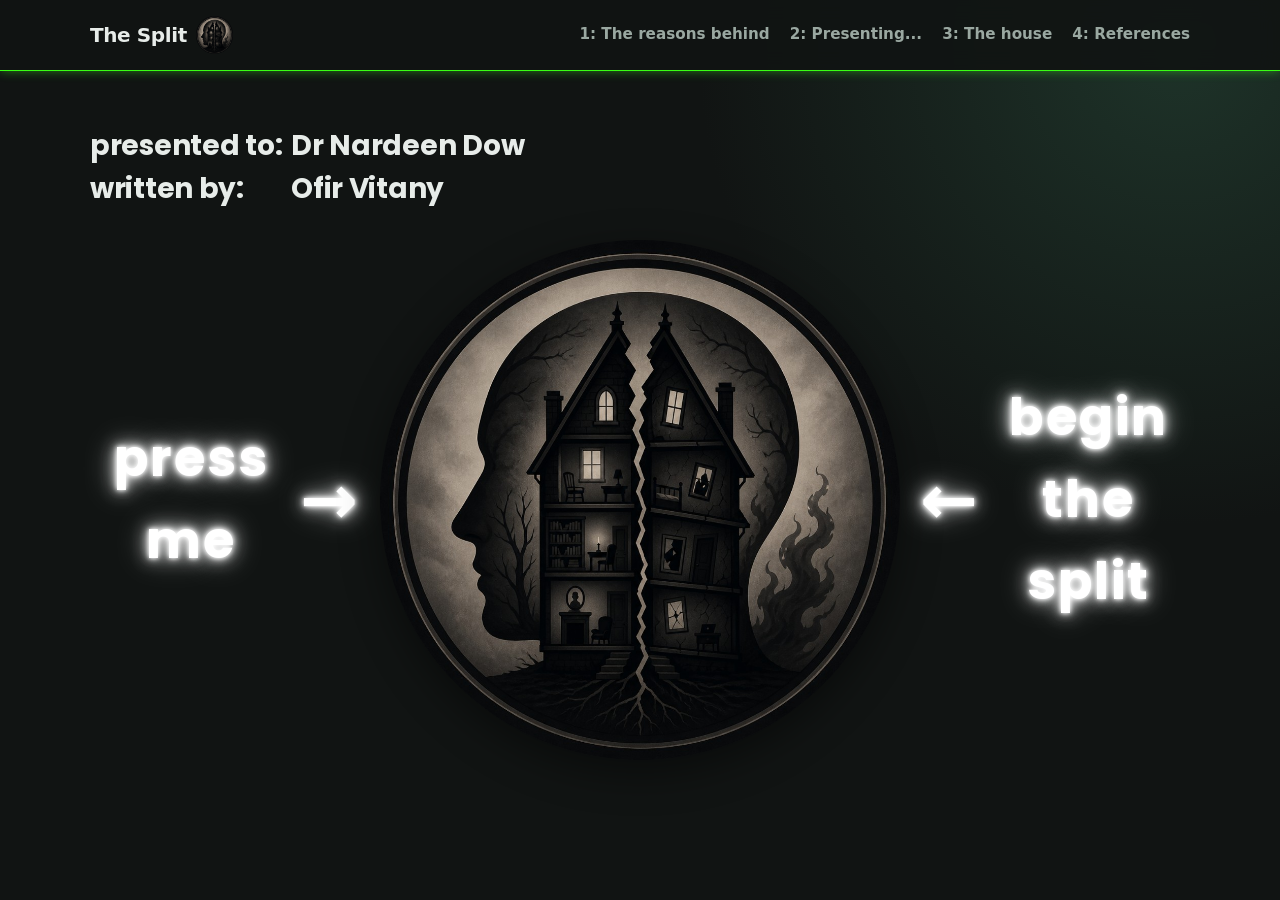
==== index.html @ 3e43fdf5 "Scale nav labels larger during the neon hover pulse." ====
﻿<!DOCTYPE html>
<html lang="en">
<head>
  <meta charset="UTF-8" />
  <meta name="viewport" content="width=device-width, initial-scale=1" />
  <meta name="description" content="2: Presenting... — The Split." />
  <title>2: Presenting... — The Split</title>
  <link rel="preconnect" href="https://fonts.googleapis.com" />
  <link rel="preconnect" href="https://fonts.gstatic.com" crossorigin />
  <link href="https://fonts.googleapis.com/css2?family=Poppins:wght@400;500;600;700&display=swap" rel="stylesheet" />
  <link rel="stylesheet" href="css/style.css?v=74" />
</head>
<body>
  <header class="site-header">
    <div class="container header-inner">
      <a class="logo" href="index.html"><strong>The Split</strong><img class="logo-icon" src="images/the-split-icon.png" alt="" width="40" height="40" /></a>
                  <nav aria-label="Main">
        <a href="american-survey.html" class="nav-link">1: The reasons behind</a>
        <a href="index.html" class="nav-link" aria-current="page">2: Presenting...</a>
        <a href="practice.html" class="nav-link">3: The house</a>
        <a href="references.html" class="nav-link">4: References</a>
      </nav>
    </div>
  </header>

  <main>
    <section id="introduction" class="section section-presentation presenting-section">
      <div class="container presenting-layout">
        <div class="presenting-credits">
          <div class="presenting-credit-row">
            <span class="presenting-credit-label">presented to:</span>
            <span class="presenting-credit-name">Dr Nardeen Dow</span>
          </div>
          <div class="presenting-credit-row">
            <span class="presenting-credit-label">written by:</span>
            <span class="presenting-credit-name">Ofir Vitany</span>
          </div>
        </div>
        <div class="presenting-hero">
          <p class="presenting-neon presenting-neon--left">
            <span class="presenting-neon-text">press me</span>
            <span class="presenting-neon-arrow" aria-hidden="true">→</span>
          </p>
          <a
            class="presenting-image-link"
            href="https://ofirx.github.io/present-progressive-site/practice.html"
          >
            <img
              class="presenting-image"
              src="images/the-split-presenting.png"
              alt="The Split — a house cracked in half inside a human silhouette"
              width="720"
              height="720"
            />
          </a>
          <p class="presenting-neon presenting-neon--right">
            <span class="presenting-neon-arrow" aria-hidden="true">←</span>
            <span class="presenting-neon-text">begin the split</span>
          </p>
        </div>
      </div>
    </section>
  </main>
</body>
</html>
---- css/style.css ----
﻿:root {
  color-scheme: dark;
  --bg: #111413;
  --surface: #1a1f1d;
  --surface-2: #222826;
  --text: #e7ece9;
  --muted: #9aa8a1;
  --accent: #52b788;
  --accent-light: #1e3329;
  --accent-dark: #95d5b2;
  --border: #2c3631;
  --neon-green: #39ff14;
  --shadow: 0 12px 40px rgba(0, 0, 0, 0.45);
  --radius: 16px;
  --font: "Segoe UI", system-ui, -apple-system, sans-serif;
  --font-serif: Georgia, "Times New Roman", serif;
}

* {
  box-sizing: border-box;
}

html {
  scroll-behavior: smooth;
}

body {
  margin: 0;
  font-family: var(--font);
  color: var(--text);
  background:
    radial-gradient(circle at 92% 5%, var(--accent-light), transparent 30rem),
    var(--bg);
  background-attachment: fixed;
  line-height: 1.6;
}

.bilingual-block {
  display: flex;
  flex-direction: column;
  gap: 0.35rem;
}

.bilingual-block .en,
.sentence-en {
  display: block;
  direction: ltr;
  text-align: left;
}

/* Hebrew — right-to-left reading and right-aligned layout */
[lang="he"],
[dir="rtl"],
.he,
.btn-he,
.he-note,
.sentence-he,
.quiz-instr-he,
.quiz-pane-instr-he,
.quiz-pane-heading-he,
.quiz-pane-lead-he,
.quiz-question-he,
.quiz-feedback-he {
  direction: rtl;
  text-align: right;
  unicode-bidi: isolate;
  font-family: "Segoe UI", "Arial Hebrew", "David", sans-serif;
}

.bilingual-block .he,
.sentence-he,
.he-note,
.quiz-question-he,
.quiz-feedback-he {
  display: block;
  align-self: stretch;
  width: 100%;
  color: var(--muted);
}

.btn-bilingual {
  flex-direction: column;
  align-items: stretch;
  gap: 0.2rem;
  line-height: 1.15;
  padding: 1.1rem 1.3rem;
}

.btn-bilingual .btn-en {
  display: inline-flex;
  align-items: center;
  justify-content: center;
  gap: 0.4rem;
  text-align: center;
}

.btn-bilingual .btn-he {
  display: inline-flex;
  align-items: center;
  justify-content: center;
  gap: 0.4rem;
  text-align: right;
}

.btn-icon {
  flex-shrink: 0;
  font-size: 0.9em;
  line-height: 1;
}

.btn-en {
  display: block;
}

.btn-he {
  display: block;
  width: 100%;
  font-size: 1.56rem;
  font-weight: 600;
  opacity: 0.92;
}

.nav-link {
  line-height: 1.15;
  text-align: center;
  font-weight: 600;
}

a {
  color: var(--accent);
  text-decoration-thickness: 2px;
  text-underline-offset: 3px;
}

a:hover {
  color: var(--accent-dark);
}

.container {
  width: min(1100px, 92vw);
  margin: 0 auto;
}

.site-header {
  position: sticky;
  top: 0;
  z-index: 10;
  background: rgba(17, 20, 19, 0.92);
  backdrop-filter: blur(10px);
  border-bottom: 1px solid var(--neon-green);
  box-shadow: 0 0 10px rgba(57, 255, 20, 0.45);
}

.header-inner {
  display: flex;
  align-items: center;
  justify-content: space-between;
  padding: 1rem 0;
}

.logo {
  display: inline-flex;
  align-items: center;
  gap: 0.55rem;
  font-size: 1.25rem;
  font-weight: 800;
  color: var(--text);
  text-decoration: none;
  letter-spacing: -0.02em;
}

.logo strong {
  font-weight: 800;
  color: inherit;
}

.logo-icon {
  width: 2.35rem;
  height: 2.35rem;
  object-fit: cover;
  border-radius: 50%;
  flex-shrink: 0;
}

.logo span {
  color: var(--accent);
}

nav {
  display: flex;
  gap: 1.25rem;
  align-items: center;
}

nav a {
  color: var(--muted);
  text-decoration: none;
  font-weight: 600;
  font-size: 0.95rem;
  display: inline-block;
  transform-origin: center;
  transition: color 0.2s ease, text-shadow 0.2s ease;
}

nav a:hover,
nav a:active,
nav a:focus-visible {
  color: var(--neon-green);
  outline: none;
  animation: nav-neon-pulse 1.15s ease-in-out infinite;
}

@keyframes nav-neon-pulse {
  0%,
  100% {
    color: var(--neon-green);
    transform: scale(1.08);
    text-shadow:
      0 0 4px var(--neon-green),
      0 0 10px rgba(57, 255, 20, 0.75),
      0 0 22px rgba(57, 255, 20, 0.45);
  }
  50% {
    color: #c8ffb0;
    transform: scale(1.22);
    text-shadow:
      0 0 6px #fff,
      0 0 16px var(--neon-green),
      0 0 32px rgba(57, 255, 20, 0.9);
  }
}

@media (prefers-reduced-motion: reduce) {
  nav a:hover,
  nav a:active,
  nav a:focus-visible {
    animation: none;
    transform: scale(1.1);
    text-shadow:
      0 0 8px rgba(57, 255, 20, 0.7);
  }
}

.nav-github {
  padding: 0.45rem 0.85rem;
  border: 1px solid var(--border);
  border-radius: 999px;
  background: var(--surface);
}

.hero {
  padding: 4.5rem 0 3.5rem;
  background:
    radial-gradient(circle at top right, var(--accent-light), transparent 55%),
    linear-gradient(180deg, var(--surface) 0%, var(--bg) 100%);
}

.hero-compact {
  padding: 3rem 0 2rem;
}

.page-pager {
  display: flex;
  align-items: center;
  justify-content: space-between;
  gap: 1rem;
  margin-top: 2.5rem;
  padding-top: 1.5rem;
  border-top: 1px solid var(--border);
}

.page-pager-gap {
  flex: 1;
}

.btn-round {
  display: inline-flex;
  flex-direction: column;
  align-items: center;
  justify-content: center;
  gap: 0.3rem;
  min-width: 13rem;
  padding: 1.7rem 4rem;
  border-radius: 999px;
  border: none;
  font: inherit;
  font-weight: 800;
  font-size: 2rem;
  line-height: 1.15;
  text-decoration: none;
  color: #fff;
  cursor: pointer;
  transition: transform 0.15s ease, filter 0.15s ease;
  box-shadow: 0 6px 20px rgba(0, 0, 0, 0.12);
}

.btn-round:hover {
  color: #fff;
  transform: translateY(-1px);
  filter: brightness(1.05);
}

.btn-round .he {
  font-size: 1.56rem;
  font-weight: 700;
  opacity: 0.95;
  text-align: center;
  width: 100%;
}

.page-pager-back .he {
  text-align: center;
}

.page-pager-next .he {
  text-align: center;
}

.page-pager-back {
  background: #c62828;
}

.page-pager-back:hover {
  background: #b71c1c;
}

.page-pager-next {
  background: #2d6a4f;
}

.page-pager-next:hover {
  background: #1b4332;
}

.nav-link[aria-current="page"] {
  color: var(--muted);
  font-weight: 600;
}

.hero-content {
  max-width: 720px;
}

.hero-content--bilingual {
  max-width: 960px;
}

.hero .intro-instructions-layout {
  margin-bottom: 0;
}

.hero .intro-title-en,
.hero .intro-title-he {
  font-size: clamp(2rem, 5vw, 3.2rem);
  line-height: 1.1;
  letter-spacing: -0.03em;
}

.bilingual-intro-subtitle-en,
.bilingual-intro-subtitle-he {
  margin: 0.85rem 0 0.5rem;
  font-size: 1.15rem;
  line-height: 1.3;
}

.bilingual-intro-subtitle-he {
  text-align: right;
}

.task-instructions-layout {
  display: grid;
  grid-template-columns: minmax(0, 1fr) minmax(0, 1fr);
  gap: 1rem 1.25rem;
  align-items: start;
}

.task-instructions-en-block,
.task-instructions-he-block {
  min-width: 0;
}

.practice-section-label-en,
.practice-section-label-he {
  margin: 0 0 0.35rem;
  font-size: 0.82rem;
  font-weight: 800;
  text-transform: uppercase;
  letter-spacing: 0.06em;
  color: var(--muted);
}

.practice-section-label-he {
  text-align: right;
}

.practice-task-title-en,
.practice-task-title-he {
  margin: 0 0 0.75rem;
  font-size: 1.2rem;
  line-height: 1.3;
}

.practice-task-title-he {
  text-align: right;
}

.task-instructions-en-block .match-instructions-en,
.task-instructions-he-block .match-instructions-he {
  margin: 0;
  padding-top: 0;
  border-top: 0;
}

.task-instructions-en-block .match-instructions-en {
  line-height: 1.65;
  font-size: 1rem;
  color: var(--text);
}

.task-instructions-he-block .match-instructions-he {
  line-height: 1.7;
  font-size: 0.98rem;
  color: var(--muted);
}

.task-instructions-layout--parallel-rows {
  display: grid;
  grid-template-columns: minmax(0, 1fr) minmax(0, 1fr);
  gap: 0.45rem 1.25rem;
  align-items: start;
}

.task-instructions-layout--parallel-rows .practice-section-label-en,
.task-instructions-layout--parallel-rows .practice-section-label-he {
  margin: 0;
}

.task-instructions-layout--parallel-rows .practice-task-title-en,
.task-instructions-layout--parallel-rows .practice-task-title-he {
  margin: 0 0 0.35rem;
}

.task-instructions-layout--parallel-rows .match-instructions-en,
.task-instructions-layout--parallel-rows .match-instructions-he {
  margin: 0;
  padding-top: 0;
  border-top: 0;
}

.task-instructions-layout--parallel-rows .match-instructions-en {
  line-height: 1.55;
  font-size: 0.98rem;
  color: var(--text);
}

.task-instructions-layout--parallel-rows .match-instructions-he {
  line-height: 1.6;
  font-size: 0.96rem;
  color: var(--muted);
  direction: rtl;
  text-align: right;
  font-family: "Segoe UI", "Arial Hebrew", "David", sans-serif;
}

.task-instructions-layout--parallel-rows .match-instructions-en--lead,
.task-instructions-layout--parallel-rows .match-instructions-he--lead {
  margin-top: 0.15rem;
  font-weight: 800;
}

.task-instructions-layout--parallel-rows .task-instructions-spacer {
  min-height: 0.35rem;
}

@media (max-width: 900px) {
  .task-instructions-layout--parallel-rows {
    grid-template-columns: 1fr;
  }

  .task-instructions-layout--parallel-rows .match-instructions-he {
    margin-top: -0.2rem;
    padding-bottom: 0.35rem;
  }

  .task-instructions-layout--parallel-rows .task-instructions-spacer {
    display: none;
  }

  .task-instructions-layout {
    grid-template-columns: 1fr;
  }
}

.eyebrow {
  margin: 0 0 0.75rem;
  font-size: 0.85rem;
  font-weight: 700;
  letter-spacing: 0.08em;
  text-transform: uppercase;
  color: var(--accent);
}

h1 {
  margin: 0 0 1rem;
  font-size: clamp(2rem, 5vw, 3.2rem);
  line-height: 1.1;
  letter-spacing: -0.03em;
}

.lead {
  margin: 0 0 1.75rem;
  font-size: 1.15rem;
  color: var(--muted);
  max-width: 58ch;
}

.hero-actions {
  display: flex;
  flex-wrap: wrap;
  gap: 0.75rem;
}

.btn {
  display: inline-flex;
  align-items: center;
  justify-content: center;
  padding: 1.6rem 2.5rem;
  border-radius: 999px;
  border: none;
  font: inherit;
  font-size: 1.76rem;
  font-weight: 700;
  cursor: pointer;
  text-decoration: none;
  transition: transform 0.15s ease, box-shadow 0.15s ease;
}

.btn:hover {
  transform: translateY(-1px);
}

.btn-primary {
  background: var(--accent);
  color: #fff;
  box-shadow: 0 8px 24px rgba(45, 106, 79, 0.25);
}

.btn-primary:hover {
  color: #fff;
  background: var(--accent-dark);
}

.btn-secondary {
  background: var(--surface);
  color: var(--text);
  border: 1px solid var(--border);
}

.section {
  padding: 4rem 0;
}

.section-alt {
  background: var(--surface-2);
}

h2 {
  margin: 0 0 0.5rem;
  font-size: clamp(1.6rem, 3vw, 2.2rem);
  letter-spacing: -0.02em;
}

.section-intro {
  margin: 0 0 2rem;
  color: var(--muted);
  max-width: 62ch;
}

.intro-instructions-layout {
  display: grid;
  grid-template-columns: minmax(0, 1fr) minmax(0, 1fr);
  gap: 1.25rem 2rem;
  margin: 0 0 2rem;
  align-items: start;
}

.intro-title-en,
.intro-title-he {
  margin: 0 0 0.65rem;
  font-size: clamp(1.6rem, 3vw, 2.2rem);
  letter-spacing: -0.02em;
}

.intro-title-he {
  text-align: right;
}

.intro-instructions-en-block {
  min-width: 0;
}

.intro-instructions-he-block {
  min-width: 0;
}

.intro-instructions-en {
  margin: 0;
  line-height: 1.65;
  font-size: 1.05rem;
  color: var(--muted);
  direction: ltr;
  text-align: left;
}

.intro-instructions-he {
  margin: 0;
  line-height: 1.7;
  font-size: 1.02rem;
  color: var(--muted);
  direction: rtl;
  text-align: right;
  unicode-bidi: isolate;
  font-family: "Segoe UI", "Arial Hebrew", "David", sans-serif;
}

.intro-instructions-luck {
  margin: 0.85rem 0 0;
  font-size: 1.05rem;
  font-weight: 800;
  line-height: 1.4;
  color: var(--accent-dark);
}

.intro-instructions-luck-en {
  text-align: left;
}

.intro-instructions-luck-he {
  direction: rtl;
  text-align: right;
  font-family: "Segoe UI", "Arial Hebrew", "David", sans-serif;
}

.intro-instructions-layout.intro-instructions-layout--parallel-rows {
  gap: 0.45rem 1.25rem;
}

.intro-instructions-layout--parallel-rows .intro-title-en,
.intro-instructions-layout--parallel-rows .intro-title-he {
  margin: 0 0 0.35rem;
}

.intro-instructions-layout--parallel-rows .intro-instructions-en,
.intro-instructions-layout--parallel-rows .intro-instructions-he {
  margin: 0;
}

.intro-instructions-layout--parallel-rows .intro-instructions-luck {
  margin: 0.15rem 0 0;
}

@media (max-width: 760px) {
  .intro-instructions-layout {
    grid-template-columns: 1fr;
  }

  .intro-instructions-layout--parallel-rows .intro-instructions-he,
  .intro-instructions-layout--parallel-rows .intro-instructions-luck-he {
    margin-top: -0.2rem;
    padding-bottom: 0.35rem;
  }
}

.section-presentation {
  padding-top: 3rem;
}

.intro-division {
  margin: 2.5rem 0;
  border: 0;
  border-top: 2px solid var(--border);
  box-shadow: 0 1px 0 rgba(45, 106, 79, 0.12);
}

.intro-below-videos {
  max-width: 720px;
  margin: 0 auto;
  padding-top: 0.5rem;
}

.intro-topic-title {
  margin: 0 0 1rem;
  font-size: clamp(1.75rem, 4vw, 2.5rem);
  letter-spacing: -0.02em;
}

.intro-topic-lead {
  margin: 0 0 1.75rem;
  font-size: 1.15rem;
  line-height: 1.6;
  color: var(--muted);
}

.intro-below-videos .rule-card {
  margin-bottom: 2.5rem;
}

.section-credits {
  min-height: calc(100vh - 76px);
  padding-top: 3rem;
  background: transparent;
}

.credits-container {
  max-width: 720px;
  margin: 0 auto;
}

.credits-title {
  margin: 0 0 1.25rem;
  padding: 0;
  font-size: clamp(1.75rem, 4vw, 2.4rem);
  letter-spacing: -0.02em;
  line-height: 1.2;
}

.credits-list {
  margin: 0 0 2.5rem;
  padding: 0;
  list-style: none;
  counter-reset: credits;
  display: flex;
  flex-direction: column;
  gap: 1.25rem;
}

.credits-item {
  display: flex;
  align-items: flex-start;
  gap: 0.85rem;
  margin: 0;
  padding: 0;
  counter-increment: credits;
}

.credits-item::before {
  content: counter(credits);
  flex-shrink: 0;
  display: flex;
  align-items: center;
  justify-content: center;
  width: 2.5rem;
  height: 2.5rem;
  margin: 0;
  background: var(--surface);
  border: 2px solid var(--border);
  color: var(--text);
  font-weight: 800;
  font-size: 1.1rem;
  line-height: 1;
}

.credits-item-card {
  flex: 1;
  min-width: 0;
  padding: 1rem 1.15rem;
  background: #000;
  border: 1px solid #1a1a1a;
  border-radius: var(--radius);
  box-shadow: 0 8px 24px rgba(0, 0, 0, 0.25);
  color: #fff;
}

.credits-container .page-pager {
  margin-top: 0;
}

.credits-label {
  display: block;
  margin-bottom: 0.45rem;
  font-weight: 800;
  font-size: 1.05rem;
  color: #fff;
}

.credits-link {
  word-break: break-word;
  font-size: 0.98rem;
  line-height: 1.5;
  color: #fff;
  text-decoration-color: rgba(255, 255, 255, 0.55);
}

.credits-link:hover {
  color: #fff;
  text-decoration-color: #fff;
}

.rule-card {
  padding: 1.5rem;
  margin-bottom: 2rem;
  background: var(--surface);
  border: 1px solid var(--border);
  border-radius: var(--radius);
  box-shadow: var(--shadow);
}

.rule-card h3 {
  margin: 0 0 0.75rem;
  font-size: 1.1rem;
}

.formula {
  margin: 0 0 0.75rem;
  font-size: 1.15rem;
  font-weight: 700;
}

.formula span {
  display: inline-block;
  margin: 0.15rem 0.25rem;
  padding: 0.2rem 0.55rem;
  border-radius: 8px;
  background: var(--accent-light);
  color: var(--accent-dark);
}

.example {
  margin: 0;
  padding: 0.85rem 1rem;
  border-left: 4px solid var(--accent);
  background: var(--accent-light);
  border-radius: 0 10px 10px 0;
  font-family: var(--font-serif);
}

.video-gallery {
  display: grid;
  grid-template-columns: repeat(2, minmax(0, 1fr));
  gap: 1.5rem;
  align-items: start;
}

@media (max-width: 760px) {
  .video-gallery {
    grid-template-columns: 1fr;
  }
}

.video-slot {
  display: flex;
  flex-direction: column;
  padding: 1.25rem;
  background: var(--surface);
  border: 1px solid var(--border);
  border-radius: var(--radius);
  box-shadow: var(--shadow);
}

.video-number {
  display: inline-flex;
  align-items: center;
  justify-content: center;
  width: fit-content;
  margin-bottom: 0.5rem;
  padding: 0.3rem 0.7rem;
  border-radius: 999px;
  background: var(--accent);
  color: #fff;
  font-size: 0.8rem;
  font-weight: 800;
  letter-spacing: 0.04em;
  text-transform: uppercase;
}

.video-number.bilingual-block .he {
  color: rgba(255, 255, 255, 0.92);
  font-size: 0.72rem;
  text-transform: none;
  letter-spacing: 0;
}

h1 .he,
h2 .he,
h3 .he {
  font-size: 0.58em;
  font-weight: 600;
  margin-top: 0.15rem;
  text-align: right;
}

.eyebrow .he {
  color: var(--accent);
}

.video-title {
  margin: 0 0 0.85rem;
  font-size: 1.05rem;
}

.upload-text {
  display: flex;
  flex-direction: column;
  gap: 0.1rem;
}

.upload-text .he {
  font-size: 0.82rem;
  text-align: right;
}

.save-status {
  margin: 0 0 0.65rem;
  font-size: 0.85rem;
  font-weight: 600;
  color: var(--accent-dark);
}

.save-status .he {
  font-size: 0.82rem;
}

.save-status.save-status-error {
  color: #fca5a5;
}

.github-storage-panel {
  margin-bottom: 2rem;
  padding: 1.25rem 1.35rem;
  border-radius: var(--radius);
  border: 1px solid var(--border);
  background: var(--surface);
  box-shadow: var(--shadow);
}

.github-storage-title {
  margin: 0 0 0.65rem;
  font-size: 1.15rem;
}

.github-storage-intro {
  margin: 0 0 0.85rem;
  font-size: 0.95rem;
  line-height: 1.55;
  color: var(--muted);
}

.github-connection-status {
  margin: 0 0 1rem;
  font-size: 0.92rem;
  font-weight: 650;
  color: var(--muted);
}

.github-connection-status.is-connected {
  color: var(--accent-dark);
}

.github-token-form {
  margin: 0;
}

.github-token-label {
  display: block;
  margin-bottom: 0.45rem;
  font-size: 0.9rem;
  font-weight: 700;
}

.github-token-row {
  display: flex;
  flex-wrap: wrap;
  gap: 0.65rem;
  align-items: center;
}

.github-token-input {
  flex: 1 1 220px;
  min-width: 0;
  padding: 0.85rem 1rem;
  border-radius: 10px;
  border: 1px solid var(--border);
  font: inherit;
  font-size: 1rem;
}

.video-timeline {
  margin-bottom: 0.75rem;
}

.timeline-header {
  margin-bottom: 0.4rem;
  font-size: 0.82rem;
  font-weight: 700;
  color: var(--muted);
}

.timeline-header .he {
  font-size: 0.8rem;
}

.video-seek {
  width: 100%;
  height: 6px;
  margin: 0;
  accent-color: var(--accent);
  cursor: pointer;
}

.video-seek:disabled {
  cursor: not-allowed;
  opacity: 0.45;
}

.timeline-times {
  display: flex;
  justify-content: space-between;
  align-items: center;
  margin-top: 0.35rem;
  font-size: 0.82rem;
  font-weight: 700;
  font-variant-numeric: tabular-nums;
  color: var(--muted);
}

.time-separator {
  display: none;
}

.video-frame:fullscreen,
.video-frame:-webkit-full-screen {
  display: flex;
  align-items: center;
  justify-content: center;
  background: #000;
}

.video-frame:fullscreen .lesson-video,
.video-frame:-webkit-full-screen .lesson-video {
  width: 100%;
  height: 100%;
}

.upload-label {
  display: inline-flex;
  align-items: center;
  gap: 0.9rem;
  width: fit-content;
  margin-bottom: 0.85rem;
  padding: 1.1rem 1.8rem;
  border: 1px dashed var(--accent);
  border-radius: 10px;
  background: var(--accent-light);
  color: var(--accent-dark);
  font-size: 1.8rem;
  font-weight: 700;
  cursor: pointer;
}

.upload-label:hover {
  background: #1e4a32;
}

.upload-label input {
  display: none;
}

.upload-icon {
  font-size: 2rem;
  line-height: 1;
}

.video-frame {
  position: relative;
  aspect-ratio: 16 / 9;
  border-radius: 12px;
  overflow: hidden;
  background: #1a1a1a;
}

.video-player-row {
  display: flex;
  align-items: stretch;
  gap: 0.6rem;
}

.video-player-row .video-frame {
  flex: 1;
  min-width: 0;
  margin-bottom: 0;
}

.video-player-row .video-controls {
  display: flex;
  flex-direction: column;
  justify-content: center;
  flex: 0 0 auto;
  width: min(38%, 8.5rem);
  margin-top: 0;
  gap: 0.3rem;
}

.lesson-video {
  width: 100%;
  height: 100%;
  object-fit: contain;
  background: #000;
}

.lesson-video[hidden] {
  display: none;
}

.video-placeholder {
  position: absolute;
  inset: 0;
  display: flex;
  align-items: center;
  justify-content: center;
  margin: 0;
  padding: 1rem;
  text-align: center;
  color: #ccc;
  font-size: 0.92rem;
}

.video-slot.has-video .video-placeholder {
  display: none;
}

.video-controls {
  display: grid;
  grid-template-columns: repeat(2, 1fr);
  gap: 0.55rem;
  margin-top: auto;
}

.video-player-row + .video-timeline {
  margin-top: 0.65rem;
}

.video-controls .btn {
  position: relative;
  min-width: 0;
  width: 100%;
  padding: 0.55rem 0.5rem;
  font-size: 0.85rem;
  transition:
    background-color 1.8s ease,
    border-color 1.8s ease,
    box-shadow 1.8s ease,
    color 1.8s ease,
    transform 0.15s ease;
}

.video-controls .btn-bilingual {
  gap: 0.1rem;
  padding: 0.55rem 0.5rem;
}

.video-controls .btn-bilingual .btn-he {
  font-size: 0.78rem;
}

@media (max-width: 520px) {
  .video-player-row {
    flex-direction: column;
  }

  .video-player-row .video-controls {
    width: 100%;
    flex-direction: row;
    flex-wrap: wrap;
  }

  .video-player-row .video-controls .btn {
    flex: 1 1 calc(50% - 0.15rem);
  }
}

.video-controls .btn.is-pressed:not(:disabled) {
  background-color: var(--accent-light);
  border-color: var(--accent);
  box-shadow:
    0 0 0 3px rgba(45, 106, 79, 0.28),
    0 8px 22px rgba(45, 106, 79, 0.2);
  color: var(--accent-dark);
  transform: translateY(-1px);
}

.video-controls .btn-primary.is-pressed:not(:disabled) {
  background-color: #74c69d;
  border-color: #b7e4c7;
  box-shadow:
    0 0 0 4px rgba(216, 243, 220, 0.95),
    0 10px 26px rgba(45, 106, 79, 0.35);
  color: #fff;
}

.video-controls .btn:disabled {
  opacity: 0.45;
  cursor: not-allowed;
  transform: none;
}

.practice-card {
  max-width: 720px;
  padding: 1.75rem;
  background: var(--surface);
  border: 1px solid var(--border);
  border-radius: var(--radius);
  box-shadow: var(--shadow);
}

.practice-container {
  max-width: 980px;
}

.practice-sections {
  display: flex;
  flex-direction: column;
  gap: 0;
  margin-bottom: 2rem;
}

.practice-section {
  padding: 1.75rem 1.5rem;
  border-radius: var(--radius);
  border: 1px solid transparent;
}

.practice-section--1 {
  background: linear-gradient(135deg, #1a2e22 0%, #1e4a32 100%);
  border-color: rgba(82, 183, 136, 0.35);
}

.practice-section--2 {
  background: linear-gradient(135deg, #1a2433 0%, #1e3a5f 100%);
  border-color: rgba(96, 165, 250, 0.3);
}

.practice-section--3 {
  background: linear-gradient(135deg, #241a33 0%, #2e2448 100%);
  border-color: rgba(167, 139, 250, 0.3);
}

.practice-section--4 {
  background: linear-gradient(135deg, #2a2618 0%, #3a3218 100%);
  border-color: rgba(251, 191, 36, 0.3);
}

.practice-section--5 {
  background: linear-gradient(135deg, #3a2433 0%, #3a1824 100%);
  border-color: rgba(244, 114, 182, 0.3);
}

.practice-divider {
  height: 4px;
  margin: 0;
  border: none;
  background: linear-gradient(
    90deg,
    rgba(45, 106, 79, 0.35),
    rgba(29, 78, 216, 0.35),
    rgba(109, 40, 217, 0.35),
    rgba(180, 83, 9, 0.35),
    rgba(190, 24, 93, 0.35)
  );
}

.practice-section-layout {
  display: grid;
  grid-template-columns: minmax(0, 1.1fr) minmax(0, 0.9fr);
  gap: 2rem;
  align-items: start;
}

.practice-activity {
  padding: 1.25rem 1.35rem;
  background: rgba(255, 255, 255, 0.72);
  border: 1px solid rgba(255, 255, 255, 0.9);
  border-radius: 12px;
  box-shadow: 0 8px 24px rgba(26, 26, 26, 0.06);
}

.practice-activity-content {
  min-height: 140px;
}

.practice-activity-content .en,
.practice-activity-content .he {
  display: block;
  min-height: 1.5rem;
}

.practice-task-title .en,
.practice-task-title .he {
  display: block;
  min-height: 1.4rem;
}

.practice-task-text .en,
.practice-task-text .he {
  display: block;
  min-height: 3rem;
}

.practice-task {
  padding: 0.25rem 0.5rem;
}

.practice-activity--game {
  padding: 0;
  overflow: hidden;
  background: #1e4a6a;
}

.practice-section--3 .match-instructions-he {
  border-top-color: rgba(91, 33, 182, 0.22);
}

.practice-game-shell,
.balloon-game-shell {
  position: relative;
  width: 100%;
  height: 100%;
}

.practice-game-fullscreen-btn,
.balloon-game-fullscreen-btn {
  position: absolute;
  top: 10px;
  right: 10px;
  z-index: 6;
  padding: 0.45rem 0.85rem;
  font-size: 0.82rem;
  box-shadow: 0 4px 14px rgba(26, 26, 26, 0.14);
}

.practice-game-shell:fullscreen,
.practice-game-shell:-webkit-full-screen,
.balloon-game-shell:fullscreen,
.balloon-game-shell:-webkit-full-screen {
  display: flex;
  flex-direction: column;
  width: 100%;
  height: 100%;
  background: linear-gradient(to bottom, #7dd3fc 0%, #bae6fd 55%, #dcfce7 100%);
}

.practice-activity--airplane .practice-game-shell:fullscreen,
.practice-activity--airplane .practice-game-shell:-webkit-full-screen {
  background: linear-gradient(to bottom, #74c0fc 0%, #a5d8ff 70%, #91a7ff 100%);
}

.practice-game-shell:fullscreen .practice-game-frame,
.practice-game-shell:fullscreen .balloon-game-frame,
.practice-game-shell:-webkit-full-screen .practice-game-frame,
.practice-game-shell:-webkit-full-screen .balloon-game-frame,
.balloon-game-shell:fullscreen .balloon-game-frame,
.balloon-game-shell:-webkit-full-screen .balloon-game-frame {
  flex: 1;
  width: 100%;
  height: 100%;
  min-height: 0;
  border-radius: 0;
}

.practice-game-shell:fullscreen .practice-game-fullscreen-btn,
.practice-game-shell:fullscreen .balloon-game-fullscreen-btn,
.practice-game-shell:-webkit-full-screen .practice-game-fullscreen-btn,
.practice-game-shell:-webkit-full-screen .balloon-game-fullscreen-btn,
.balloon-game-shell:fullscreen .balloon-game-fullscreen-btn,
.balloon-game-shell:-webkit-full-screen .balloon-game-fullscreen-btn {
  position: fixed;
  top: 14px;
  right: 14px;
}

.practice-game-frame,
.balloon-game-frame {
  display: block;
  width: 100%;
  height: 620px;
  border: 0;
  border-radius: 10px;
}

.balloon-game-frame {
  background: linear-gradient(to bottom, #7dd3fc 0%, #bae6fd 55%, #dcfce7 100%);
}

.airplane-game-frame {
  background: linear-gradient(to bottom, #74c0fc 0%, #a5d8ff 70%, #91a7ff 100%);
}

.practice-activity--airplane {
  background: #1e4a6a;
}

.practice-section--2 .match-instructions-he {
  border-top-color: rgba(30, 58, 138, 0.22);
}

.practice-section--1 .match-instructions-he {
  border-top-color: rgba(27, 67, 50, 0.22);
}

.practice-section-label {
  margin: 0 0 0.5rem;
  font-size: 0.78rem;
  font-weight: 800;
  letter-spacing: 0.08em;
  text-transform: uppercase;
  color: var(--muted);
}

.practice-section--1 .practice-section-label .en,
.practice-section--1 .practice-section-label .he {
  color: #86efac;
}

.practice-section--2 .practice-section-label .en,
.practice-section--2 .practice-section-label .he {
  color: #93c5fd;
}

.practice-section--3 .practice-section-label .en,
.practice-section--3 .practice-section-label .he {
  color: #c4b5fd;
}

.practice-section--4 .practice-section-label .en,
.practice-section--4 .practice-section-label .he {
  color: #fbbf24;
}

.practice-section--5 .practice-section-label .en,
.practice-section--5 .practice-section-label .he {
  color: #f9a8d4;
}

.practice-task-title {
  margin: 0 0 0.85rem;
  font-size: 1.35rem;
  line-height: 1.25;
}

.practice-task-text {
  margin: 0;
  line-height: 1.65;
  color: var(--text);
}

.practice-task-text .he {
  color: var(--muted);
}

.practice-section--4 .match-instructions-he {
  border-top-color: rgba(180, 83, 9, 0.22);
}

.reporter-activity {
  display: flex;
  flex-direction: column;
  gap: 1rem;
}

.reporter-live-badge {
  display: inline-flex;
  align-items: center;
  gap: 0.4rem;
  background: #dc2626;
  color: #fff;
  font-weight: 800;
  font-size: 0.78rem;
  letter-spacing: 0.08em;
  padding: 0.28rem 0.65rem;
  border-radius: 999px;
  margin-bottom: 0.5rem;
}

.reporter-live-badge::before {
  content: "";
  width: 0.55rem;
  height: 0.55rem;
  border-radius: 50%;
  background: var(--surface);
  animation: reporterPulse 1.1s ease-in-out infinite;
}

@keyframes reporterPulse {
  0%,
  100% {
    opacity: 1;
    transform: scale(1);
  }
  50% {
    opacity: 0.45;
    transform: scale(0.85);
  }
}

.reporter-scene-wrap {
  position: relative;
  border-radius: 14px;
  overflow: hidden;
  border: 3px solid rgba(180, 83, 9, 0.25);
  box-shadow: 0 10px 24px rgba(26, 26, 26, 0.08);
  background: #1e3a5f;
}

.reporter-scene-wrap .reporter-live-badge {
  position: absolute;
  top: 12px;
  left: 12px;
  z-index: 2;
  margin: 0;
}

.reporter-scene-img {
  display: block;
  width: 100%;
  height: auto;
  max-height: 280px;
  object-fit: cover;
  object-position: center;
}

.reporter-word-bank {
  display: flex;
  flex-wrap: wrap;
  gap: 0.45rem;
  margin: 0;
  padding: 0;
  list-style: none;
}

.reporter-word-bank li {
  background: #2a2318;
  border: 2px solid #fdba74;
  color: #fdba74;
  font-weight: 700;
  font-size: 0.92rem;
  padding: 0.28rem 0.65rem;
  border-radius: 999px;
}

.reporter-prompt {
  margin: 0;
  padding: 0.85rem 1rem;
  background: linear-gradient(135deg, #1e3a8a, #2563eb);
  color: #fff;
  border-radius: 12px;
  font-size: 0.98rem;
  line-height: 1.5;
}

.reporter-prompt strong {
  color: #fde68a;
}

.reporter-form {
  display: flex;
  flex-direction: column;
  gap: 0.85rem;
}

.reporter-field {
  display: flex;
  flex-direction: column;
  gap: 0.35rem;
}

.reporter-field label {
  font-weight: 700;
  font-size: 0.92rem;
  color: #fbbf24;
}

.reporter-input {
  width: 100%;
  min-height: 3.1rem;
  resize: vertical;
  border: 2px solid #fcd34d;
  border-radius: 10px;
  padding: 0.65rem 0.75rem;
  font-size: 1rem;
  line-height: 1.45;
  font-family: inherit;
  background: #2a2618;
  transition: border-color 0.2s ease, box-shadow 0.2s ease;
}

.reporter-input:focus {
  outline: none;
  border-color: #f59e0b;
  box-shadow: 0 0 0 3px rgba(245, 158, 11, 0.25);
}

.reporter-input--ok {
  border-color: #22c55e;
  background: #1a2e22;
}

.reporter-input--bad {
  border-color: #ef4444;
  background: #2e1a1a;
}

.reporter-actions {
  display: flex;
  flex-wrap: wrap;
  gap: 0.65rem;
}

.reporter-results {
  display: flex;
  flex-direction: column;
  gap: 0.65rem;
}

.reporter-summary {
  margin: 0;
  padding: 0.85rem 1rem;
  border-radius: 12px;
  background: #1a2433;
  border: 2px solid #93c5fd;
  line-height: 1.55;
}

.reporter-input--almost {
  border-color: #f59e0b;
  background: #2a2618;
}

.reporter-result-card--almost {
  background: #2a2618;
  border-color: #fcd34d;
}

.reporter-status--almost {
  background: #f59e0b;
  color: #fff;
}

.reporter-feedback--almost {
  padding-left: 0;
  color: #fbbf24;
  font-weight: 600;
}

.reporter-feedback--almost-list {
  margin: 0.35rem 0 0;
  padding-left: 1.1rem;
  color: #b45309;
  line-height: 1.5;
}

.reporter-input--model {
  border-color: #93c5fd;
  background: var(--surface-2);
  color: #64748b;
}

.reporter-result-card--model {
  background: #1a2433;
  border-color: #93c5fd;
}

.reporter-status--model {
  background: #2563eb;
  color: #fff;
}

.reporter-feedback--model {
  margin: 0 0 0.35rem;
  padding-left: 0;
  color: #93c5fd;
  font-weight: 700;
}

.reporter-model-sentence {
  margin: 0;
  padding: 0.65rem 0.75rem;
  background: var(--surface);
  border: 2px solid #bfdbfe;
  border-radius: 10px;
  font-size: 1rem;
  line-height: 1.45;
  color: var(--text);
}

.reporter-result-card {
  margin: 0;
  padding: 0.85rem 1rem;
  border-radius: 12px;
  border: 2px solid transparent;
}

.reporter-result-card h3 {
  margin: 0 0 0.45rem;
  font-size: 1rem;
  display: flex;
  align-items: center;
  gap: 0.5rem;
  flex-wrap: wrap;
}

.reporter-result-card--ok {
  background: #1a2e22;
  border-color: #86efac;
}

.reporter-result-card--bad {
  background: #2e1a1a;
  border-color: #fca5a5;
}

.reporter-status {
  font-size: 0.78rem;
  padding: 0.15rem 0.55rem;
  border-radius: 999px;
  font-weight: 800;
  letter-spacing: 0.03em;
}

.reporter-status--ok {
  background: #16a34a;
  color: #fff;
}

.reporter-status--bad {
  background: #dc2626;
  color: #fff;
}

.reporter-feedback {
  margin: 0;
  padding-left: 1.1rem;
  line-height: 1.5;
  font-size: 0.94rem;
}

.reporter-feedback--ok {
  padding-left: 0;
  color: #86efac;
}

.reporter-feedback--bad {
  color: #fca5a5;
}

.practice-section--5 .match-instructions-he {
  border-top-color: rgba(190, 24, 93, 0.22);
}

.be-verb-activity {
  display: flex;
  flex-direction: column;
  gap: 1rem;
}

.be-verb-toolbar {
  display: flex;
  flex-wrap: wrap;
  align-items: flex-end;
  justify-content: space-between;
  gap: 0.85rem;
  padding: 0.85rem 1rem;
  background: #2a1f24;
  border: 2px solid #fbcfe8;
  border-radius: 12px;
}

.be-verb-mode {
  margin: 0;
  padding: 0;
  border: 0;
  display: flex;
  flex-wrap: wrap;
  align-items: center;
  gap: 0.65rem 1rem;
}

.be-verb-legend {
  width: 100%;
  font-size: 0.82rem;
  font-weight: 800;
  text-transform: uppercase;
  letter-spacing: 0.06em;
  color: #f9a8d4;
}

.be-verb-mode-option,
.be-verb-timer-pick {
  display: inline-flex;
  align-items: center;
  gap: 0.35rem;
  font-size: 0.95rem;
  font-weight: 600;
}

.be-verb-timer-pick select {
  border: 2px solid #f9a8d4;
  border-radius: 8px;
  padding: 0.3rem 0.5rem;
  font: inherit;
  background: var(--surface);
}

.be-verb-controls {
  display: flex;
  flex-wrap: wrap;
  gap: 0.55rem;
}

.be-verb-layout {
  display: grid;
  grid-template-columns: 156px minmax(0, 1fr);
  gap: 1.1rem 1.35rem;
  align-items: stretch;
}

.be-verb-body {
  min-width: 0;
}

.be-verb-rail {
  min-width: 0;
  display: flex;
  flex-direction: column;
}

.be-verb-sticky-bar {
  position: sticky;
  top: 72px;
  z-index: 1;
  padding: 0.85rem 0.75rem 1rem;
  display: flex;
  flex-direction: column;
  gap: 0.65rem;
  border-radius: 14px;
  border: 2px solid #fbcfe8;
  background: rgba(255, 255, 255, 0.97);
  box-shadow: 0 8px 24px rgba(26, 26, 26, 0.06);
}

.be-verb-rail-title {
  margin: 0;
  font-size: 0.62rem;
  font-weight: 800;
  text-transform: uppercase;
  letter-spacing: 0.12em;
  color: #f9a8d4;
  text-align: center;
}

.be-verb-counter {
  margin: 0;
  font-variant-numeric: tabular-nums;
  font-weight: 800;
  font-size: 1rem;
  padding: 0.65rem 0.75rem;
  border-radius: 12px;
  border: 2px solid rgba(219, 39, 119, 0.35);
  background: #2a1f24;
  color: #f9a8d4;
  text-align: center;
}

.be-verb-progress-track {
  height: 8px;
  border-radius: 999px;
  background: #3a2433;
  overflow: hidden;
}

.be-verb-progress-fill {
  height: 100%;
  width: 0%;
  border-radius: inherit;
  background: linear-gradient(90deg, #f472b6 0%, #db2777 100%);
  transition: width 0.25s ease;
}

.be-verb-counter-hint {
  margin: 0;
  padding: 0.65rem 0.75rem;
  font-size: 0.8rem;
  font-weight: 650;
  line-height: 1.45;
  border-radius: 10px;
  border: 1px solid #fbcfe8;
}

.be-verb-counter-hint[hidden] {
  display: none !important;
}

.be-verb-counter-hint.is-complete {
  border-color: rgba(22, 163, 74, 0.42);
  background: rgba(220, 252, 231, 0.98);
  color: #86efac;
}

.practice-submit-required-hint {
  display: grid;
  grid-template-columns: minmax(0, 1fr) minmax(0, 1fr);
  gap: 0.45rem;
  align-items: start;
  margin: 0.75rem 0 0;
  padding: 0.65rem 0.75rem;
  border-radius: 10px;
  border: 2px solid #9b2226;
  background: rgba(254, 202, 202, 0.95);
  color: #000;
  font-size: 0.82rem;
  font-weight: 700;
  line-height: 1.45;
}

.practice-submit-required-hint[hidden] {
  display: none !important;
}

.practice-submit-required-en {
  text-align: left;
}

.practice-submit-required-he {
  text-align: right;
  direction: rtl;
  font-family: "Segoe UI", "Arial Hebrew", "David", sans-serif;
}

.practice-submit-required-hint.is-alert {
  animation: practice-submit-required-blink 0.65s ease-in-out 4;
}

@keyframes practice-submit-required-blink {
  0%,
  100% {
    background: rgba(254, 202, 202, 0.95);
    border-color: #fca5a5;
    box-shadow: 0 0 0 0 rgba(155, 34, 38, 0);
  }

  50% {
    background: rgba(252, 165, 165, 1);
    border-color: #7f1d1d;
    box-shadow:
      0 0 0 3px rgba(155, 34, 38, 0.25),
      0 0 20px rgba(155, 34, 38, 0.55);
  }
}

.be-verb-sticky-bar .practice-submit-required-hint {
  margin-top: 0.55rem;
}

.match-worksheet--embedded .practice-submit-required-hint {
  margin-top: 0.85rem;
}

.reporter-form .practice-submit-required-hint {
  margin-top: 0.85rem;
}

.be-verb-timer-block {
  padding-top: 0.35rem;
  border-top: 1px solid #fbcfe8;
  display: flex;
  flex-direction: column;
  gap: 0.45rem;
}

.be-verb-timer-block[hidden] {
  display: none !important;
}

.be-timer-display {
  margin: 0;
  min-width: 0;
  text-align: center;
  font-size: 1.45rem;
  font-weight: 800;
  color: #f9a8d4;
  background: #2a1f24;
  border: 2px solid rgba(219, 39, 119, 0.35);
  border-radius: 12px;
  padding: 0.55rem 0.75rem;
}

.be-timer-display--low {
  color: #dc2626;
  border-color: #fca5a5;
  animation: beTimerPulse 1s ease-in-out infinite;
}

@keyframes beTimerPulse {
  0%,
  100% {
    transform: scale(1);
  }
  50% {
    transform: scale(1.04);
  }
}

.be-sentences {
  display: flex;
  flex-direction: column;
  gap: 0.85rem;
}

.be-verb-row {
  display: flex;
  flex-direction: column;
  gap: 0.7rem;
  padding: 0.85rem 1rem;
  background: var(--surface);
  border: 2px solid #fce7f3;
  border-radius: 12px;
  transition: border-color 0.2s ease, background 0.2s ease;
}

.be-verb-sentence {
  display: flex;
  flex-direction: column;
  gap: 0.2rem;
}

.be-verb-line {
  margin: 0;
  font-size: 1.02rem;
  line-height: 1.45;
}

.be-verb-line--start {
  display: flex;
  flex-wrap: wrap;
  align-items: baseline;
  gap: 0.35rem;
  font-weight: 600;
}

.be-verb-line--rest {
  padding-left: 1.35rem;
  color: var(--muted);
}

.be-verb-before {
  font-weight: 700;
}

.be-verb-num {
  color: #f9a8d4;
  font-weight: 800;
  flex: 0 0 auto;
}

.be-verb-blank {
  display: inline-block;
  min-width: 2.4rem;
  border-bottom: 2px solid #db2777;
  color: transparent;
  user-select: none;
}

.be-verb-picker {
  padding-left: 1.35rem;
}

.be-verb-select-label {
  position: absolute;
  width: 1px;
  height: 1px;
  padding: 0;
  margin: -1px;
  overflow: hidden;
  clip: rect(0, 0, 0, 0);
  white-space: nowrap;
  border: 0;
}

.be-verb-select {
  width: min(100%, 12rem);
  border: 2px solid #f9a8d4;
  background: var(--surface);
  color: #f9a8d4;
  border-radius: 10px;
  padding: 0.5rem 0.75rem;
  font: inherit;
  font-size: 0.98rem;
  font-weight: 700;
  cursor: pointer;
  transition: border-color 0.15s ease, background 0.15s ease, color 0.15s ease;
}

.be-verb-select:hover:not(:disabled) {
  border-color: #ec4899;
  background: #2a1f28;
}

.be-verb-select:disabled {
  cursor: not-allowed;
  opacity: 0.72;
}

.be-verb-select.is-selected {
  border-color: #db2777;
  background: #3a2433;
  color: #831843;
}

.be-verb-select.is-correct {
  border-color: #22c55e;
  background: #1e4a32;
  color: #86efac;
}

.be-verb-select.is-wrong {
  border-color: #ef4444;
  background: #4a1e1e;
  color: #fca5a5;
}

.be-verb-row-feedback {
  margin: 0;
  padding-left: 1.35rem;
  font-size: 0.92rem;
  font-weight: 700;
}

.be-verb-row--ok {
  border-color: #86efac;
  background: #1a2e22;
}

.be-verb-row--bad {
  border-color: #fca5a5;
  background: #2e1a1a;
}

.be-verb-row-feedback.is-ok {
  color: #86efac;
}

.be-verb-row-feedback.is-bad {
  color: #fca5a5;
}

.be-verb-submit-wrap {
  display: flex;
  justify-content: flex-start;
  margin-top: 0.5rem;
  padding-top: 0.25rem;
}

.be-verb-submit-inline {
  white-space: nowrap;
}

.be-verb-grade {
  margin-top: 1rem;
  padding: 1rem 1.1rem;
  border-radius: 14px;
  border: 2px solid #f9a8d4;
  background: #2a1f24;
}

.be-verb-grade[hidden] {
  display: none !important;
}

.be-verb-grade-title {
  margin: 0 0 0.75rem;
  font-size: 1.15rem;
  font-weight: 800;
  color: #f9a8d4;
}

.be-verb-chart-box {
  max-width: 280px;
  margin: 0.75rem auto 0;
  padding: 0.85rem;
  border-radius: 12px;
  border: 2px solid #fbcfe8;
  background: var(--surface);
}

.be-verb-chart-box canvas {
  display: block;
  width: 100%;
  max-height: 220px;
}

.be-verb-chart-stats {
  margin: 0.55rem 0 0;
  text-align: center;
  font-size: 0.88rem;
  font-weight: 650;
  color: #f9a8d4;
}

.be-verb-summary {
  margin: 0;
  padding: 0.85rem 1rem;
  border-radius: 12px;
  background: var(--surface);
  border: 2px solid #f9a8d4;
  line-height: 1.55;
}

.be-verb-results {
  display: flex;
  flex-direction: column;
  gap: 0.35rem;
}

.be-verb-result-line {
  margin: 0;
  padding: 0.45rem 0.65rem;
  border-radius: 8px;
  font-size: 0.94rem;
}

.be-verb-result-line.is-ok {
  background: #1a2e22;
  color: #86efac;
}

.be-verb-result-line.is-bad {
  background: #2e1a1a;
  color: #fca5a5;
}

.be-verb-result-line.is-bad {
  background: #2e1a1a;
  color: #fca5a5;
}

@media (max-width: 700px) {
  .be-verb-layout {
    grid-template-columns: 1fr;
  }

  .be-verb-sticky-bar {
    flex-direction: row;
    flex-wrap: wrap;
    align-items: center;
    justify-content: space-between;
    top: 56px;
  }

  .be-verb-rail-title {
    width: 100%;
  }

  .be-verb-counter {
    flex: 1 1 auto;
    min-width: 5.5rem;
  }

  .be-verb-progress-track {
    flex: 1 1 100%;
    order: 3;
  }

  .be-verb-counter-hint {
    flex: 1 1 100%;
    order: 4;
  }

  .be-verb-timer-block {
    flex: 0 0 auto;
    border-top: 0;
    padding-top: 0;
    padding-left: 0.5rem;
    border-left: 1px solid #fbcfe8;
  }

  .be-verb-line--rest,
  .be-verb-picker,
  .be-verb-row-feedback {
    padding-left: 0;
  }

  .be-verb-submit-wrap {
    justify-content: stretch;
  }

  .be-verb-submit-inline {
    width: 100%;
    max-width: 20rem;
  }

  .be-verb-select {
    width: 100%;
    max-width: none;
  }
}

.practice-card--footer {
  max-width: none;
  margin-top: 0.5rem;
}

.practice-list {
  margin: 0;
  padding-left: 1.25rem;
}

.practice-section .practice-list {
  margin-bottom: 0;
}

.practice-item {
  margin-bottom: 1.25rem;
}

.sentence-en {
  margin: 0 0 0.35rem;
  line-height: 2.2;
}

.sentence-he {
  margin: 0;
  font-size: 0.95rem;
  line-height: 1.5;
}

.practice-input {
  width: min(180px, 42vw);
  margin: 0 0.35rem;
  padding: 0.45rem 0.6rem;
  border: 1px solid var(--border);
  border-radius: 8px;
  font: inherit;
  font-weight: 600;
  text-align: center;
}

.practice-input:focus {
  outline: 2px solid var(--accent-light);
  border-color: var(--accent);
}

.practice-input.correct {
  border-color: #2d6a4f;
  background: #1e4a32;
}

.practice-input.incorrect {
  border-color: #fca5a5;
  background: #4a1e1e;
}

.practice-actions {
  display: flex;
  gap: 0.75rem;
  flex-wrap: wrap;
}

.practice-feedback {
  min-height: 1.5rem;
  margin: 1rem 0 0;
  font-weight: 600;
}

.practice-feedback.ok {
  color: var(--accent-dark);
}

.practice-feedback.bad {
  color: #fca5a5;
}

/* —— Present progressive matching worksheet —— */
.match-worksheet {
  margin-bottom: 2.5rem;
  padding: 1.75rem 1.5rem;
  background: var(--surface);
  border: 1px solid var(--border);
  border-radius: var(--radius);
  box-shadow: var(--shadow);
}

.match-worksheet--embedded {
  margin-bottom: 0;
  padding: 0;
  background: transparent;
  border: none;
  box-shadow: none;
}

.match-instructions {
  margin-bottom: 0;
}

.practice-task .match-instructions-en {
  margin: 0 0 1rem;
  line-height: 1.65;
  font-size: 1rem;
  color: var(--text);
}

.practice-task .match-instructions-he {
  margin: 0;
  padding-top: 0.85rem;
  border-top: 1px solid rgba(109, 40, 217, 0.2);
  line-height: 1.7;
  font-size: 0.98rem;
  color: var(--muted);
  text-align: right;
}

.match-instructions-en {
  margin: 0 0 1rem;
  line-height: 1.65;
  font-size: 1.05rem;
}

.match-instructions-he {
  margin: 0;
  padding-top: 0.85rem;
  border-top: 1px solid var(--border);
  line-height: 1.7;
  font-size: 1.02rem;
  color: var(--muted);
  text-align: right;
}

.match-legend {
  display: flex;
  flex-wrap: wrap;
  gap: 0.55rem;
  margin-bottom: 1.25rem;
}

.match-worksheet--embedded .match-actions .btn {
  padding: 0.85rem 1rem;
  font-size: 1.15rem;
}

.match-worksheet--embedded .match-row {
  padding: 0.85rem 0.75rem;
}

.match-legend-item {
  display: inline-flex;
  align-items: center;
  padding: 0.35rem 0.75rem;
  border-radius: 999px;
  font-size: 0.82rem;
  font-weight: 700;
  border: 2px solid transparent;
}

.match-exercises {
  display: flex;
  flex-direction: column;
  gap: 1.35rem;
}

.match-row {
  padding: 1.1rem 1rem;
  background: var(--surface-2);
  border: 1px solid var(--border);
  border-radius: 12px;
}

.match-row-header {
  margin-bottom: 0.65rem;
}

.match-row-num {
  font-weight: 800;
  font-size: 1.1rem;
  color: var(--accent-dark);
}

.match-slots {
  display: flex;
  flex-wrap: wrap;
  gap: 0.5rem;
  min-height: 3.25rem;
  margin-bottom: 0.75rem;
  padding: 0.55rem;
  background: rgba(255, 255, 255, 0.85);
  border: 2px dashed rgba(45, 106, 79, 0.28);
  border-radius: 10px;
}

.match-slot {
  display: flex;
  align-items: center;
  justify-content: center;
  min-width: 5.5rem;
  min-height: 2.6rem;
  padding: 0.25rem;
  border-radius: 10px;
  border: 2px dashed rgba(26, 26, 26, 0.15);
  background: rgba(255, 255, 255, 0.6);
  transition: border-color 0.2s ease, background 0.2s ease;
}

.match-slot.is-drag-over {
  border-color: var(--accent);
  background: var(--accent-light);
}

.match-slot.is-filled {
  border-style: solid;
  border-color: transparent;
  background: transparent;
}

.match-slot.is-correct {
  box-shadow: inset 0 0 0 2px #2d6a4f;
}

.match-slot.is-incorrect {
  box-shadow: inset 0 0 0 2px #9b2226;
}

.match-bank {
  display: flex;
  flex-wrap: wrap;
  gap: 0.5rem;
  min-height: 2.75rem;
}

.match-chip {
  display: inline-flex;
  align-items: center;
  justify-content: center;
  min-height: 2.45rem;
  padding: 0.45rem 0.9rem;
  border-radius: 10px;
  border: 2px solid transparent;
  font: inherit;
  font-size: 0.98rem;
  font-weight: 700;
  cursor: grab;
  user-select: none;
  transition: transform 0.15s ease, box-shadow 0.15s ease;
}

.match-chip:active {
  cursor: grabbing;
}

.match-chip.is-dragging {
  opacity: 0.55;
  transform: scale(0.97);
}

.match-worksheet.is-graded .match-chip {
  cursor: default;
  pointer-events: none;
}

.match-legend-note {
  margin: 0 0 1.25rem;
  font-size: 0.9rem;
  font-weight: 600;
  color: var(--muted);
  line-height: 1.45;
}

.match-legend-note .he {
  display: block;
  margin-top: 0.25rem;
}

/* Sentence 1 */
.match-chip--s1-p0 { background: #1e3a5f; color: #93c5fd; border-color: #3b82f6; }
.match-chip--s1-p1 { background: #1e4a32; color: #86efac; border-color: #2d6a4f; }
.match-chip--s1-p2 { background: #2e2448; color: #c4b5fd; border-color: #7c3aed; }
.match-chip--s1-p3 { background: #3a2618; color: #fdba74; border-color: #ea580c; }

/* Sentence 2 */
.match-chip--s2-p0 { background: #3a1824; color: #fb7185; border-color: #e11d48; }
.match-chip--s2-p1 { background: #16384a; color: #7dd3fc; border-color: #0ea5e9; }
.match-chip--s2-p2 { background: #3a3218; color: #fbbf24; border-color: #f59e0b; }
.match-chip--s2-p3 { background: #24285a; color: #a5b4fc; border-color: #6366f1; }

/* Sentence 3 */
.match-chip--s3-p0 { background: #2a3a18; color: #bef264; border-color: #84cc16; }
.match-chip--s3-p1 { background: #3a2433; color: #f9a8d4; border-color: #ec4899; }
.match-chip--s3-p2 { background: #16403a; color: #5eead4; border-color: #14b8a6; }
.match-chip--s3-p3 { background: #2a2448; color: #c4b5fd; border-color: #8b5cf6; }

/* Sentence 4 */
.match-chip--s4-p0 { background: #3a3518; color: #fde047; border-color: #eab308; }
.match-chip--s4-p1 { background: #163a40; color: #67e8f9; border-color: #06b6d4; }
.match-chip--s4-p2 { background: #4a1e1e; color: #fca5a5; border-color: #ef4444; }
.match-chip--s4-p3 { background: #164034; color: #6ee7b7; border-color: #10b981; }

/* Sentence 5 */
.match-chip--s5-p0 { background: #2a323c; color: #cbd5e1; border-color: #64748b; }
.match-chip--s5-p1 { background: #3a2618; color: #fdba74; border-color: #fb923c; }
.match-chip--s5-p2 { background: #1e4a32; color: #86efac; border-color: #22c55e; }
.match-chip--s5-p3 { background: #2e1f48; color: #d8b4fe; border-color: #a855f7; }

.match-row-feedback {
  margin-top: 0.75rem;
  padding: 0.65rem 0.85rem;
  border-radius: 8px;
  font-size: 0.95rem;
  font-weight: 600;
  line-height: 1.5;
}

.match-row-feedback .he {
  display: block;
  margin-top: 0.35rem;
  font-weight: 600;
}

.match-row-feedback.is-correct {
  background: #1e4a32;
  color: #86efac;
}

.match-row-feedback.is-incorrect {
  background: #4a1e1e;
  color: #fca5a5;
}

.match-actions {
  display: flex;
  flex-wrap: wrap;
  gap: 0.75rem;
  margin-top: 1.5rem;
}

.match-score {
  margin: 1.25rem 0 0;
  padding: 1rem 1.1rem;
  border-radius: 10px;
  font-weight: 700;
  line-height: 1.55;
}

.match-score--ok {
  background: #1e4a32;
  color: #86efac;
}

.match-score--bad {
  background: #4a1e1e;
  color: #fca5a5;
}

.match-score--warn {
  background: #3a3218;
  color: #fbbf24;
}

.quiz-card {
  max-width: 640px;
  padding: 1.75rem;
  background: var(--surface);
  border: 1px solid var(--border);
  border-radius: var(--radius);
  box-shadow: var(--shadow);
}

.quiz-progress {
  margin-bottom: 1rem;
  font-size: 0.85rem;
  font-weight: 700;
  color: var(--accent);
  text-transform: uppercase;
  letter-spacing: 0.06em;
}

.quiz-question {
  margin: 0;
  font-size: 1.2rem;
  font-weight: 700;
}

.quiz-question-he {
  margin: 0 0 1.25rem;
  font-size: 1rem;
  font-weight: 600;
}

.quiz-feedback-en,
.quiz-feedback-he {
  margin: 0;
  min-height: 1.25rem;
  font-weight: 600;
}

.quiz-options {
  display: grid;
  gap: 0.65rem;
}

.quiz-option {
  width: 100%;
  text-align: left;
  padding: 0.9rem 1rem;
  border: 1px solid var(--border);
  border-radius: 12px;
  background: var(--surface);
  font: inherit;
  cursor: pointer;
  transition: border-color 0.15s ease, background 0.15s ease;
}

.quiz-option:hover:not(:disabled) {
  border-color: var(--accent);
  background: var(--accent-light);
}

.quiz-option.correct {
  border-color: #2d6a4f;
  background: #1e4a32;
}

.quiz-option.incorrect {
  border-color: #fca5a5;
  background: #4a1e1e;
}

.quiz-option:disabled {
  cursor: default;
}

.quiz-feedback {
  min-height: 1.5rem;
  margin: 1rem 0 0;
  font-weight: 600;
}

.quiz-feedback.ok {
  color: var(--accent-dark);
}

.quiz-feedback.bad {
  color: #fca5a5;
}

.quiz-actions {
  display: flex;
  gap: 0.75rem;
  margin-top: 1.25rem;
}

.site-footer {
  padding: 2rem 0 2.5rem;
  border-top: 1px solid var(--border);
  color: var(--muted);
  font-size: 0.92rem;
}

.footer-inner p {
  margin: 0.25rem 0;
}

.footer-inner .en {
  text-align: left;
}

.footer-inner .he {
  text-align: right;
}

.lead .he,
.section-intro .he,
.eyebrow .he {
  text-align: right;
}

.footer-note {
  font-size: 0.85rem;
}

@media (max-width: 760px) {
  .match-slots {
    min-height: auto;
  }

  .match-slot {
    min-width: calc(50% - 0.5rem);
    flex: 1 1 calc(50% - 0.5rem);
  }

  .match-chip {
    font-size: 0.92rem;
    padding: 0.4rem 0.7rem;
  }

  .practice-section-layout {
    grid-template-columns: 1fr;
    gap: 1.25rem;
  }

  .practice-activity {
    order: 1;
  }

  .practice-task {
    order: 2;
  }

  .practice-game-frame,
  .balloon-game-frame {
    height: 520px;
  }
}

@media (max-width: 640px) {
  nav {
    gap: 0.75rem;
    font-size: 0.85rem;
  }

  .hero {
    padding-top: 3rem;
  }

  .sentence-en {
    line-height: 1.8;
  }

  .practice-input {
    display: block;
    width: 100%;
    margin: 0.35rem 0;
    text-align: left;
  }
}

/* The Reasons Behind */
.survey-section {
  min-height: calc(100vh - 76px);
  padding-top: 3rem;
  background: transparent;
}

.survey-container {
  max-width: 1000px;
}

.survey-hero {
  margin-bottom: 1.75rem;
  text-align: left;
}

.survey-hero h1 {
  margin: 0;
  font-family: var(--font-serif);
  font-size: clamp(2.2rem, 5vw, 3.4rem);
  line-height: 1.1;
  letter-spacing: -0.03em;
  text-align: left;
}

.reasons-body {
  max-width: 720px;
  margin: 0 0 2.5rem;
  text-align: left;
}

.reasons-body p {
  margin: 0 0 1.15rem;
  color: var(--text);
  font-size: 16px;
  line-height: 1.7;
  text-align: left;
}

.reasons-body p:last-child {
  margin-bottom: 0;
}

@media (max-width: 900px) {
  .header-inner {
    align-items: flex-start;
    flex-direction: column;
    gap: 0.75rem;
  }

  .header-inner nav {
    width: 100%;
    overflow-x: auto;
    padding-bottom: 0.2rem;
  }
}

@media (max-width: 640px) {
  .survey-section {
    padding-top: 2rem;
  }
}

/* 2: Presenting... */
.presenting-section {
  min-height: calc(100vh - 76px);
  padding-top: 3.5rem;
  padding-bottom: 4rem;
  background: transparent;
}

.presenting-layout {
  display: flex;
  flex-direction: column;
  align-items: stretch;
  text-align: left;
  max-width: 1100px;
}

.presenting-credits {
  align-self: flex-start;
  display: grid;
  grid-template-columns: max-content max-content;
  column-gap: 0.55rem;
  row-gap: 0.35rem;
  text-align: left;
}

.presenting-credit-row {
  display: contents;
}

.presenting-credit-label,
.presenting-credit-name {
  font-family: "Poppins", var(--font);
  font-size: clamp(1.35rem, 3.2vw, 1.75rem);
  font-weight: 700;
  line-height: 1.35;
  letter-spacing: -0.01em;
  color: var(--text);
}

.presenting-credit-label {
  text-align: left;
  white-space: nowrap;
}

.presenting-credit-name {
  text-align: left;
  white-space: nowrap;
}

.presenting-hero {
  display: grid;
  grid-template-columns: minmax(7rem, 1fr) minmax(0, 520px) minmax(7rem, 1fr);
  align-items: center;
  gap: 1rem 1.25rem;
  width: 100%;
  margin-top: 2rem;
  text-align: center;
}

.presenting-image-link {
  display: block;
  width: 100%;
  max-width: 520px;
  margin: 0 auto;
  grid-column: 2;
  grid-row: 1;
  border-radius: 50%;
  line-height: 0;
  text-decoration: none;
  transition: transform 0.2s ease, filter 0.2s ease;
}

.presenting-image-link:hover {
  transform: scale(1.03);
  filter: brightness(1.08);
}

.presenting-image {
  display: block;
  width: 100%;
  height: auto;
  margin: 0;
  border-radius: 50%;
  box-shadow: var(--shadow);
}

.presenting-neon {
  margin: 0;
  display: flex;
  align-items: center;
  justify-content: center;
  gap: 0.45rem;
  font-family: "Poppins", var(--font);
  font-size: clamp(2.2rem, 4.2vw, 3.2rem);
  font-weight: 700;
  letter-spacing: 0.04em;
  text-transform: lowercase;
  color: #fff;
  text-shadow:
    0 0 4px #fff,
    0 0 10px #fff,
    0 0 18px rgba(255, 255, 255, 0.9),
    0 0 32px rgba(255, 255, 255, 0.55);
  animation: neon-beat 4.6s ease-in-out infinite;
}

.presenting-neon--left {
  grid-column: 1;
  grid-row: 1;
  justify-content: flex-end;
}

.presenting-neon--right {
  grid-column: 3;
  grid-row: 1;
  justify-content: flex-start;
}

.presenting-neon-arrow {
  font-size: 1.35em;
  line-height: 1;
}

.presenting-neon:hover .presenting-neon-arrow {
  animation: castle-arrow-neon-pulse 1.1s ease-in-out infinite;
}

@keyframes neon-beat {
  0%,
  100% {
    opacity: 0.45;
    transform: scale(0.96);
    filter: brightness(0.85);
    text-shadow:
      0 0 2px #fff,
      0 0 6px rgba(255, 255, 255, 0.55),
      0 0 12px rgba(255, 255, 255, 0.3);
  }
  50% {
    opacity: 1;
    transform: scale(1.06);
    filter: brightness(1.35);
    text-shadow:
      0 0 6px #fff,
      0 0 14px #fff,
      0 0 28px rgba(255, 255, 255, 0.95),
      0 0 48px rgba(255, 255, 255, 0.7),
      0 0 70px rgba(255, 255, 255, 0.4);
  }
}

@media (max-width: 760px) {
  .presenting-hero {
    grid-template-columns: 1fr;
    justify-items: center;
  }

  .presenting-neon--left,
  .presenting-neon--right,
  .presenting-image-link {
    grid-column: 1;
  }

  .presenting-neon--left {
    grid-row: 1;
    justify-content: center;
  }

  .presenting-image-link {
    grid-row: 2;
  }

  .presenting-neon--right {
    grid-row: 3;
    justify-content: center;
  }
}

@media (prefers-reduced-motion: reduce) {
  .presenting-neon {
    animation: none;
    opacity: 1;
    transform: none;
  }
}


/* 3: The house — full-screen immersive castle */
.castle-body {
  overflow: hidden;
}

.castle-header {
  position: fixed;
  top: 0;
  left: 0;
  right: 0;
  z-index: 40;
  background: rgba(8, 10, 9, 0.55);
  backdrop-filter: blur(12px);
  border-bottom-color: var(--neon-green);
  box-shadow: 0 0 10px rgba(57, 255, 20, 0.45);
}

.castle-immersive {
  position: relative;
  width: 100vw;
  height: 100dvh;
  min-height: 100vh;
  overflow: hidden;
  background:
    radial-gradient(circle at 92% 5%, var(--accent-light), transparent 30rem),
    var(--bg);
}

.castle-view {
  position: absolute;
  inset: 0;
  opacity: 0;
  pointer-events: none;
  transition: opacity 0.85s ease;
}

.castle-view.is-active {
  opacity: 1;
  pointer-events: auto;
}

.castle-exterior-layout {
  position: absolute;
  inset: 0;
  display: grid;
  grid-template-columns: minmax(7rem, 1fr) minmax(0, min(520px, 70vw)) minmax(7rem, 1fr);
  align-items: center;
  gap: 0.75rem 1rem;
  padding: 5.5rem 1rem 1.5rem;
  box-sizing: border-box;
  background:
    radial-gradient(ellipse at 50% 20%, rgba(40, 50, 45, 0.35), transparent 55%),
    #050706;
}

.castle-cutaway-wrap {
  position: relative;
  grid-column: 2;
  grid-row: 1;
  width: 100%;
  height: min(78dvh, 860px);
  display: flex;
  align-items: center;
  justify-content: center;
}

.castle-cutaway-image {
  display: block;
  width: 100%;
  height: 100%;
  object-fit: contain;
  object-position: center;
  animation: castle-cutaway-glow 6s ease-in-out infinite alternate;
  filter: drop-shadow(0 20px 40px rgba(0, 0, 0, 0.55));
}

.castle-neon.presenting-neon--left {
  grid-column: 1;
  grid-row: 1;
  justify-content: flex-end;
}

.castle-neon.presenting-neon--right {
  grid-column: 3;
  grid-row: 1;
  justify-content: flex-start;
}

.castle-hotspots {
  position: absolute;
  left: 50%;
  top: 0;
  bottom: 0;
  width: min(100%, 420px);
  transform: translateX(-50%);
  z-index: 5;
}

.castle-bg {
  position: absolute;
  inset: 0;
  width: 100%;
  height: 100%;
  object-fit: cover;
  object-position: center;
  transform: scale(1.04);
  animation: castle-bg-breathe 18s ease-in-out infinite alternate;
}

.castle-bg--cutaway {
  object-fit: contain;
  object-position: center bottom;
  transform: none;
  animation: castle-cutaway-glow 6s ease-in-out infinite alternate;
  background: transparent;
}

.castle-bg--interior {
  filter: saturate(0.85) brightness(0.72);
  animation-duration: 22s;
}

.castle-hotspot {
  position: absolute;
  left: 8%;
  right: 8%;
  display: flex;
  align-items: center;
  justify-content: center;
  border: 1px solid transparent;
  border-radius: 12px;
  background: transparent;
  cursor: pointer;
  transition: background 0.25s ease, box-shadow 0.25s ease, border-color 0.25s ease;
}

.castle-hotspot-name {
  padding: 0.35rem 0.85rem;
  border-radius: 999px;
  background: rgba(6, 8, 7, 0.72);
  border: 1px solid rgba(255, 255, 255, 0.22);
  color: #f3f6f4;
  font-family: "Poppins", var(--font);
  font-size: clamp(0.78rem, 1.6vw, 0.95rem);
  font-weight: 600;
  letter-spacing: 0.04em;
  text-shadow: 0 0 10px rgba(0, 0, 0, 0.8);
  pointer-events: none;
}

.castle-hotspot:hover,
.castle-hotspot:focus-visible {
  background: rgba(255, 255, 255, 0.08);
  border-color: rgba(255, 255, 255, 0.28);
  box-shadow: 0 0 28px rgba(255, 255, 255, 0.12);
  outline: none;
}

.castle-hotspot:hover .castle-hotspot-name,
.castle-hotspot:focus-visible .castle-hotspot-name {
  background: rgba(255, 255, 255, 0.14);
  border-color: rgba(255, 255, 255, 0.45);
}

.castle-bg--interior {
  filter: saturate(0.85) brightness(0.72);
  animation-duration: 22s;
}

.castle-vignette {
  position: absolute;
  inset: 0;
  background:
    radial-gradient(ellipse at center, transparent 35%, rgba(0, 0, 0, 0.55) 100%),
    linear-gradient(180deg, rgba(0, 0, 0, 0.35) 0%, transparent 25%, transparent 60%, rgba(0, 0, 0, 0.7) 100%);
  pointer-events: none;
}

.castle-mist {
  position: absolute;
  left: -10%;
  right: -10%;
  bottom: -5%;
  height: 38%;
  background: radial-gradient(ellipse at center, rgba(200, 210, 205, 0.18), transparent 70%);
  filter: blur(18px);
  animation: castle-mist-drift 16s ease-in-out infinite alternate;
  pointer-events: none;
}

.castle-enter {
  position: absolute;
  left: 50%;
  bottom: 18%;
  width: 4.5rem;
  height: 4.5rem;
  transform: translateX(-50%);
  border: none;
  border-radius: 50%;
  background: rgba(255, 255, 255, 0.08);
  box-shadow:
    0 0 0 2px rgba(255, 255, 255, 0.35),
    0 0 30px rgba(255, 255, 255, 0.25),
    inset 0 0 20px rgba(255, 255, 255, 0.12);
  cursor: pointer;
  z-index: 5;
}

.castle-enter-pulse {
  position: absolute;
  inset: -0.4rem;
  border-radius: 50%;
  border: 2px solid rgba(255, 255, 255, 0.45);
  animation: castle-enter-pulse 2.8s ease-out infinite;
}

.castle-enter:hover {
  background: rgba(255, 255, 255, 0.16);
  box-shadow:
    0 0 0 2px rgba(255, 255, 255, 0.55),
    0 0 40px rgba(255, 255, 255, 0.4),
    inset 0 0 24px rgba(255, 255, 255, 0.18);
}

.castle-hint {
  position: absolute;
  left: 50%;
  bottom: 11%;
  transform: translateX(-50%);
  margin: 0;
  font-family: "Poppins", var(--font);
  font-size: 0.95rem;
  font-weight: 600;
  letter-spacing: 0.28em;
  text-transform: lowercase;
  color: rgba(255, 255, 255, 0.8);
  text-shadow: 0 0 12px rgba(255, 255, 255, 0.35);
  animation: castle-hint-fade 2.8s ease-in-out infinite;
  pointer-events: none;
  z-index: 5;
}

.castle-depth-tint {
  position: absolute;
  inset: 0;
  pointer-events: none;
  transition: background 0.8s ease, opacity 0.8s ease;
  opacity: 0.55;
}

.castle-depth-tint[data-depth="0"] {
  background: linear-gradient(180deg, rgba(50, 10, 10, 0.35), rgba(8, 2, 2, 0.65));
}

.castle-depth-tint[data-depth="1"] {
  background: linear-gradient(180deg, rgba(30, 40, 35, 0.2), rgba(10, 12, 11, 0.35));
}

.castle-depth-tint[data-depth="2"] {
  background: linear-gradient(180deg, rgba(45, 35, 25, 0.3), rgba(18, 12, 8, 0.45));
}

.castle-depth-tint[data-depth="3"] {
  background: linear-gradient(180deg, rgba(40, 45, 55, 0.25), rgba(12, 14, 20, 0.4));
}

.castle-depth-tint[data-depth="4"] {
  background: linear-gradient(180deg, rgba(35, 50, 45, 0.22), rgba(10, 16, 14, 0.4));
}

.castle-depth-tint[data-depth="5"] {
  background: linear-gradient(180deg, rgba(50, 55, 40, 0.2), rgba(14, 16, 10, 0.4));
}

.castle-nav-help {
  position: absolute;
  left: 1.25rem;
  top: 50%;
  transform: translateY(-50%);
  z-index: 8;
  width: min(240px, 28vw);
  padding: 1.15rem 1.2rem;
  border: 3px solid #ffe566;
  border-radius: 16px;
  background: rgba(8, 10, 9, 0.72);
  box-shadow:
    0 0 8px rgba(255, 229, 102, 0.55),
    0 0 22px rgba(255, 229, 102, 0.35),
    inset 0 0 18px rgba(255, 229, 102, 0.08);
  backdrop-filter: blur(8px);
  animation: castle-nav-help-pulse 3.2s ease-in-out infinite;
}

.castle-nav-help-title {
  margin: 0 0 0.85rem;
  font-family: "Poppins", var(--font);
  font-size: clamp(1.15rem, 2.4vw, 1.45rem);
  font-weight: 800;
  letter-spacing: 0.04em;
  text-transform: uppercase;
  color: #ffe566;
  text-shadow:
    0 0 6px #ffe566,
    0 0 14px rgba(255, 229, 102, 0.85),
    0 0 28px rgba(255, 200, 0, 0.45);
}

.castle-nav-help-line {
  margin: 0 0 0.7rem;
  font-family: "Poppins", var(--font);
  font-size: clamp(1rem, 2vw, 1.2rem);
  font-weight: 800;
  line-height: 1.35;
  color: #ffe566;
  text-shadow:
    0 0 5px rgba(255, 229, 102, 0.9),
    0 0 12px rgba(255, 200, 0, 0.45);
}

.castle-nav-help-line:last-child {
  margin-bottom: 0;
}

.castle-nav-help-line span {
  display: inline-flex;
  align-items: center;
  justify-content: center;
  min-width: 1.6rem;
  margin-right: 0.35rem;
  color: #fff6b0;
}

.castle-nav-help-line--soft {
  margin-top: 0.85rem;
  padding-top: 0.75rem;
  border-top: 1px solid rgba(255, 229, 102, 0.35);
  font-size: clamp(0.92rem, 1.8vw, 1.05rem);
}

@keyframes castle-nav-help-pulse {
  0%,
  100% {
    box-shadow:
      0 0 8px rgba(255, 229, 102, 0.45),
      0 0 18px rgba(255, 229, 102, 0.25),
      inset 0 0 14px rgba(255, 229, 102, 0.06);
  }
  50% {
    box-shadow:
      0 0 12px rgba(255, 229, 102, 0.85),
      0 0 30px rgba(255, 200, 0, 0.45),
      inset 0 0 20px rgba(255, 229, 102, 0.12);
  }
}

@media (max-width: 900px) {
  .castle-nav-help {
    left: 0.75rem;
    right: 0.75rem;
    top: auto;
    bottom: 1rem;
    transform: none;
    width: auto;
    max-width: none;
  }

  .castle-floor-panel,
  .castle-window-panel {
    top: 42%;
    max-height: min(52dvh, 520px);
  }
}

.castle-floor-panel,
.castle-window-panel {
  position: absolute;
  left: 50%;
  top: 50%;
  transform: translate(-50%, -50%);
  width: min(920px, 90vw);
  max-height: min(72dvh, 740px);
  overflow: auto;
  padding: 1.5rem 1.75rem 1.75rem;
  background: rgba(6, 8, 7, 0.82);
  border: 1px solid rgba(255, 255, 255, 0.12);
  border-radius: 18px;
  backdrop-filter: blur(12px);
  z-index: 6;
  box-shadow: 0 20px 50px rgba(0, 0, 0, 0.45);
}

.castle-floor-name {
  margin: 0 0 0.35rem;
  font-family: "Poppins", var(--font);
  font-size: clamp(1.35rem, 3vw, 1.85rem);
  font-weight: 400;
  letter-spacing: -0.02em;
  color: #f3f6f4;
}

.castle-floor-name.is-bolding {
  animation: castle-text-bold 1.15s ease forwards;
}

.castle-floor-subtitle {
  margin: 0 0 1.25rem;
  font-family: "Poppins", var(--font);
  font-size: 0.9rem;
  font-weight: 600;
  letter-spacing: 0.08em;
  text-transform: uppercase;
  color: var(--accent);
}

.castle-window-grid {
  display: grid;
  grid-template-columns: repeat(auto-fit, minmax(200px, 1fr));
  gap: 0.9rem;
}

.castle-window-link {
  position: relative;
  display: flex;
  flex-direction: column;
  align-items: flex-start;
  gap: 0.45rem;
  min-height: 0;
  padding: 0;
  overflow: hidden;
  border: 1px solid rgba(240, 215, 140, 0.35);
  border-radius: 14px;
  background: rgba(18, 22, 20, 0.9);
  color: #f3f6f4;
  text-align: left;
  cursor: pointer;
  transition: transform 0.2s ease, box-shadow 0.2s ease, border-color 0.2s ease;
}

.castle-window-link-media {
  position: relative;
  display: block;
  width: 100%;
  aspect-ratio: 16 / 9;
  overflow: hidden;
  background: #0b100e;
}

.castle-window-link-media img {
  width: 100%;
  height: 100%;
  object-fit: cover;
  display: block;
  transition: transform 0.35s ease;
}

.castle-window-link-glow {
  position: absolute;
  inset: 0;
  background: radial-gradient(circle at 30% 20%, rgba(255, 230, 160, 0.18), transparent 55%);
  animation: castle-window-glow 3.2s ease-in-out infinite;
  pointer-events: none;
}

.castle-window-link:hover {
  transform: translateY(-3px) scale(1.02);
  border-color: rgba(255, 230, 160, 0.75);
  box-shadow: 0 0 28px rgba(240, 215, 140, 0.28);
}

.castle-window-link:hover .castle-window-link-media img {
  transform: scale(1.06);
}

.castle-window-link-label,
.castle-window-link-title {
  position: relative;
  z-index: 1;
  padding-left: 1rem;
  padding-right: 1rem;
}

.castle-window-link-label {
  margin-top: 0.7rem;
  font-family: "Poppins", var(--font);
  font-size: 0.72rem;
  font-weight: 700;
  letter-spacing: 0.1em;
  text-transform: uppercase;
  color: #f0d78c;
}

.castle-window-link-title {
  margin-bottom: 0.95rem;
  font-family: "Poppins", var(--font);
  font-size: 1.02rem;
  font-weight: 600;
  line-height: 1.35;
}

.castle-window-hero {
  display: block;
  width: 100%;
  max-height: 240px;
  object-fit: cover;
  border-radius: 12px;
  margin: 0 0 1.1rem;
  border: 1px solid rgba(255, 255, 255, 0.1);
}

.castle-window-back {
  margin: 0 0 0.75rem;
  width: 2.5rem;
  height: 2.5rem;
  border: 1px solid rgba(255, 255, 255, 0.28);
  border-radius: 50%;
  background: rgba(8, 10, 9, 0.55);
  color: #fff;
  font-size: 1.1rem;
  cursor: pointer;
  transition: background 0.2s ease, border-color 0.2s ease, transform 0.2s ease;
}

.castle-window-back--bottom {
  display: block;
  margin: 1.25rem 0 0;
}

.castle-window-back:hover {
  animation: castle-arrow-neon-pulse 1.1s ease-in-out infinite;
}

.castle-window-label {
  margin: 0 0 0.35rem;
  font-family: "Poppins", var(--font);
  font-size: 0.78rem;
  font-weight: 700;
  letter-spacing: 0.12em;
  text-transform: uppercase;
  color: var(--accent);
}

.castle-window-title {
  margin: 0 0 1rem;
  font-family: "Poppins", var(--font);
  font-size: clamp(1.25rem, 2.8vw, 1.75rem);
  font-weight: 700;
  color: #fff;
}

.castle-window-body {
  font-family: "Poppins", var(--font);
  font-size: 0.98rem;
  font-weight: 400;
  line-height: 1.7;
  color: #c5cec8;
}

.castle-window-body.is-bolding {
  animation: castle-text-bold 1.15s ease forwards;
}

.castle-window-body h3 {
  margin: 1.1rem 0 0.45rem;
  font-size: 1.05rem;
  color: #f0d78c;
}

.castle-window-body p,
.castle-window-body ul {
  margin: 0 0 0.85rem;
}

.castle-window-body ul {
  padding-left: 1.2rem;
}

.castle-quote,
.castle-cite {
  padding: 0.85rem 1rem;
  border-left: 3px solid rgba(240, 215, 140, 0.65);
  background: rgba(255, 255, 255, 0.04);
}

.castle-cite {
  font-size: 0.88rem;
  color: #9aa8a1;
}

.castle-table-wrap {
  overflow-x: auto;
  margin-bottom: 1rem;
}

.castle-compare {
  width: 100%;
  border-collapse: collapse;
  font-size: 0.92rem;
}

.castle-compare th,
.castle-compare td {
  padding: 0.7rem 0.8rem;
  border: 1px solid rgba(255, 255, 255, 0.12);
  vertical-align: top;
}

.castle-compare th {
  background: rgba(240, 215, 140, 0.12);
  color: #f0d78c;
  text-align: left;
}

.castle-move,
.castle-exit {
  position: absolute;
  z-index: 7;
  width: 3.25rem;
  height: 3.25rem;
  border: 1px solid rgba(255, 255, 255, 0.28);
  border-radius: 50%;
  background: rgba(8, 10, 9, 0.55);
  color: #fff;
  font-size: 1.15rem;
  cursor: pointer;
  backdrop-filter: blur(8px);
  transition: background 0.2s ease, opacity 0.2s ease, transform 0.2s ease, border-color 0.2s ease;
}

.castle-move:hover:not(:disabled),
.castle-exit:hover {
  color: #fff;
  border-color: rgba(255, 255, 255, 0.95);
  background: rgba(255, 255, 255, 0.16);
  animation: castle-arrow-neon-pulse 1.1s ease-in-out infinite;
}

.castle-move--up {
  top: 50%;
  right: 1.5rem;
  transform: translateY(-120%);
}

.castle-move--up:hover:not(:disabled) {
  transform: translateY(-120%) scale(1.08);
}

.castle-move--down {
  top: 50%;
  right: 1.5rem;
  transform: translateY(40%);
}

.castle-move--down:hover:not(:disabled) {
  transform: translateY(40%) scale(1.08);
}

.castle-move--prev {
  top: 50%;
  right: 1.5rem;
  transform: translateY(-120%);
}

.castle-move--prev:hover:not(:disabled) {
  transform: translateY(-120%) scale(1.08);
}

.castle-move--next {
  top: 50%;
  right: 1.5rem;
  transform: translateY(40%);
}

.castle-move--next:hover:not(:disabled) {
  transform: translateY(40%) scale(1.08);
}

.castle-move:disabled {
  opacity: 0.25;
  cursor: default;
  transform: none;
  animation: none;
}

.castle-move--prev:disabled:hover,
.castle-move--next:disabled:hover,
.castle-move--up:disabled:hover,
.castle-move--down:disabled:hover {
  transform: none;
  animation: none;
  box-shadow: none;
  text-shadow: none;
}

.castle-exit {
  top: 5.5rem;
  left: 1.25rem;
}

@keyframes castle-arrow-neon-pulse {
  0%,
  100% {
    text-shadow:
      0 0 4px #fff,
      0 0 10px rgba(255, 255, 255, 0.65);
    box-shadow:
      0 0 8px rgba(255, 255, 255, 0.4),
      0 0 18px rgba(255, 255, 255, 0.22),
      inset 0 0 10px rgba(255, 255, 255, 0.08);
    filter: brightness(1.05);
  }
  50% {
    text-shadow:
      0 0 8px #fff,
      0 0 18px #fff,
      0 0 32px rgba(255, 255, 255, 0.95);
    box-shadow:
      0 0 16px rgba(255, 255, 255, 0.85),
      0 0 36px rgba(255, 255, 255, 0.5),
      inset 0 0 16px rgba(255, 255, 255, 0.18);
    filter: brightness(1.4);
  }
}

.castle-depth-dots {
  position: absolute;
  right: 1.85rem;
  top: 50%;
  transform: translateY(-50%);
  display: flex;
  flex-direction: column;
  gap: 0.55rem;
  z-index: 6;
  pointer-events: none;
}

.castle-dot {
  width: 0.45rem;
  height: 0.45rem;
  border-radius: 50%;
  background: rgba(255, 255, 255, 0.28);
  transition: background 0.3s ease, transform 0.3s ease, box-shadow 0.3s ease;
}

.castle-dot.is-active {
  background: #fff;
  transform: scale(1.35);
  box-shadow: 0 0 10px rgba(255, 255, 255, 0.7);
}

@keyframes castle-bg-breathe {
  from { transform: scale(1.04) translateY(0); }
  to { transform: scale(1.08) translateY(-1.2%); }
}

@keyframes castle-cutaway-glow {
  from { filter: brightness(0.95) contrast(1.05); }
  to { filter: brightness(1.08) contrast(1.08); }
}

@keyframes castle-mist-drift {
  from { transform: translateX(-2%); opacity: 0.7; }
  to { transform: translateX(3%); opacity: 1; }
}

@keyframes castle-enter-pulse {
  0% { transform: scale(0.85); opacity: 0.9; }
  100% { transform: scale(1.55); opacity: 0; }
}

@keyframes castle-hint-fade {
  0%, 100% { opacity: 0.45; }
  50% { opacity: 1; }
}

@keyframes castle-text-bold {
  0% {
    font-weight: 400;
    color: #8f9a93;
    text-shadow: none;
  }
  55% {
    font-weight: 700;
    color: #ffffff;
    text-shadow: 0 0 16px rgba(255, 255, 255, 0.22);
  }
  100% {
    font-weight: 700;
    color: #f3f6f4;
    text-shadow: 0 0 8px rgba(255, 255, 255, 0.08);
  }
}

@media (max-width: 700px) {
  .castle-exterior-layout {
    grid-template-columns: 1fr;
    justify-items: center;
    padding-top: 5rem;
    gap: 0.75rem;
  }

  .castle-neon.presenting-neon--left,
  .castle-neon.presenting-neon--right,
  .castle-cutaway-wrap {
    grid-column: 1;
  }

  .castle-neon.presenting-neon--left {
    grid-row: 1;
    justify-content: center;
  }

  .castle-cutaway-wrap {
    grid-row: 2;
    height: min(58dvh, 560px);
  }

  .castle-neon.presenting-neon--right {
    grid-row: 3;
    justify-content: center;
  }

  .castle-text-panel {
    bottom: 8%;
    padding: 1.15rem 1.2rem;
  }

  .castle-move--up,
  .castle-move--down {
    right: 0.85rem;
  }

  .castle-depth-dots {
    right: 1.2rem;
  }
}

@media (prefers-reduced-motion: reduce) {
  .castle-bg,
  .castle-mist,
  .castle-enter-pulse,
  .castle-hint,
  .castle-window-body.is-bolding,
  .castle-floor-name.is-bolding {
    animation: none !important;
  }

  .castle-window-body.is-bolding,
  .castle-floor-name.is-bolding {
    font-weight: 700;
    color: #f3f6f4;
  }
}
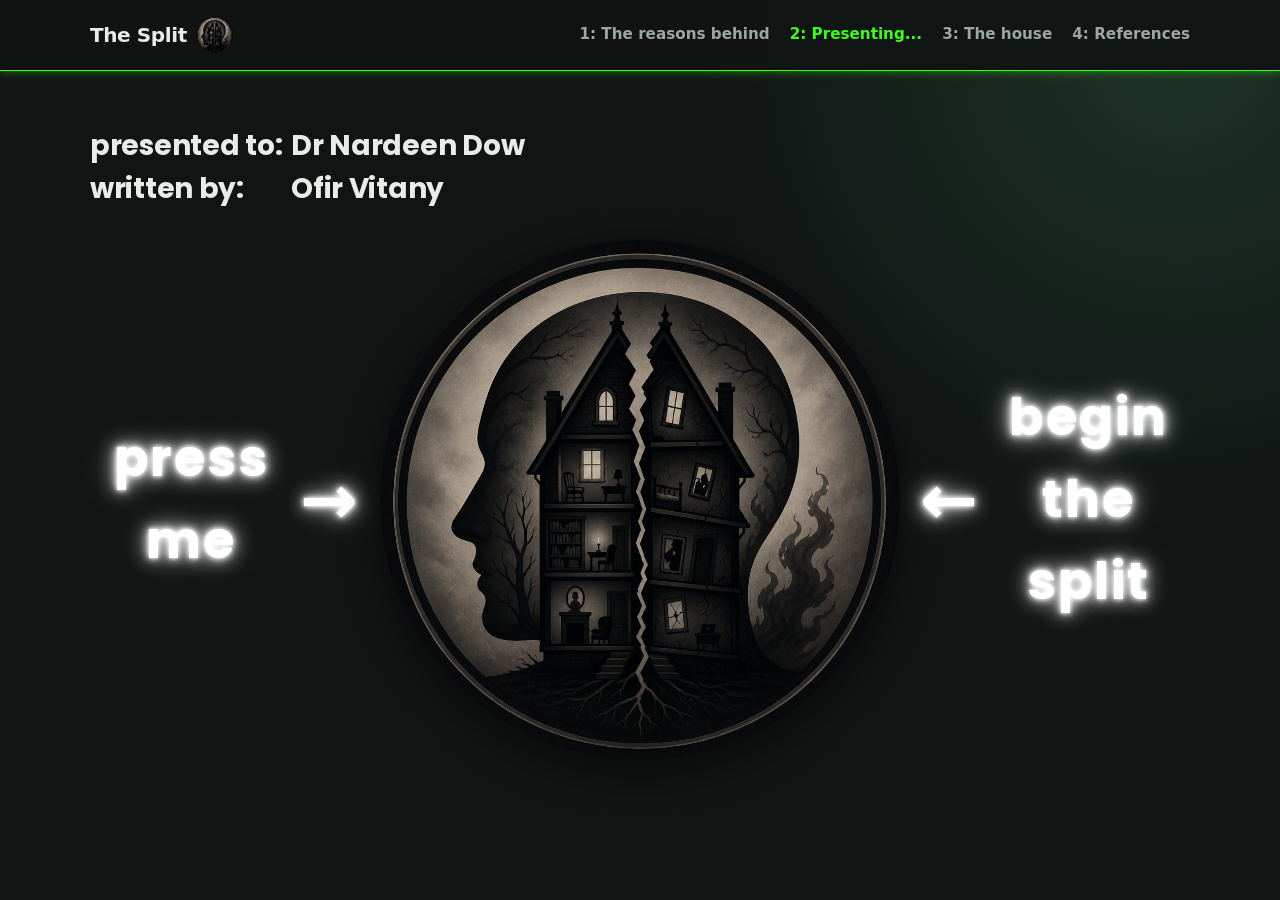
==== commit eadbd76b: "Keep neon pulse on the active top-nav page after navigation." ====
--- a/index.html
+++ b/index.html
@@ -8,7 +8,7 @@
   <link rel="preconnect" href="https://fonts.googleapis.com" />
   <link rel="preconnect" href="https://fonts.gstatic.com" crossorigin />
   <link href="https://fonts.googleapis.com/css2?family=Poppins:wght@400;500;600;700&display=swap" rel="stylesheet" />
-  <link rel="stylesheet" href="css/style.css?v=74" />
+  <link rel="stylesheet" href="css/style.css?v=75" />
 </head>
 <body>
   <header class="site-header">
--- a/css/style.css
+++ b/css/style.css
@@ -204,7 +204,8 @@
 
 nav a:hover,
 nav a:active,
-nav a:focus-visible {
+nav a:focus-visible,
+.nav-link[aria-current="page"] {
   color: var(--neon-green);
   outline: none;
   animation: nav-neon-pulse 1.15s ease-in-out infinite;
@@ -233,7 +234,8 @@
 @media (prefers-reduced-motion: reduce) {
   nav a:hover,
   nav a:active,
-  nav a:focus-visible {
+  nav a:focus-visible,
+  .nav-link[aria-current="page"] {
     animation: none;
     transform: scale(1.1);
     text-shadow:
@@ -333,7 +335,6 @@
 }
 
 .nav-link[aria-current="page"] {
-  color: var(--muted);
   font-weight: 600;
 }
 
